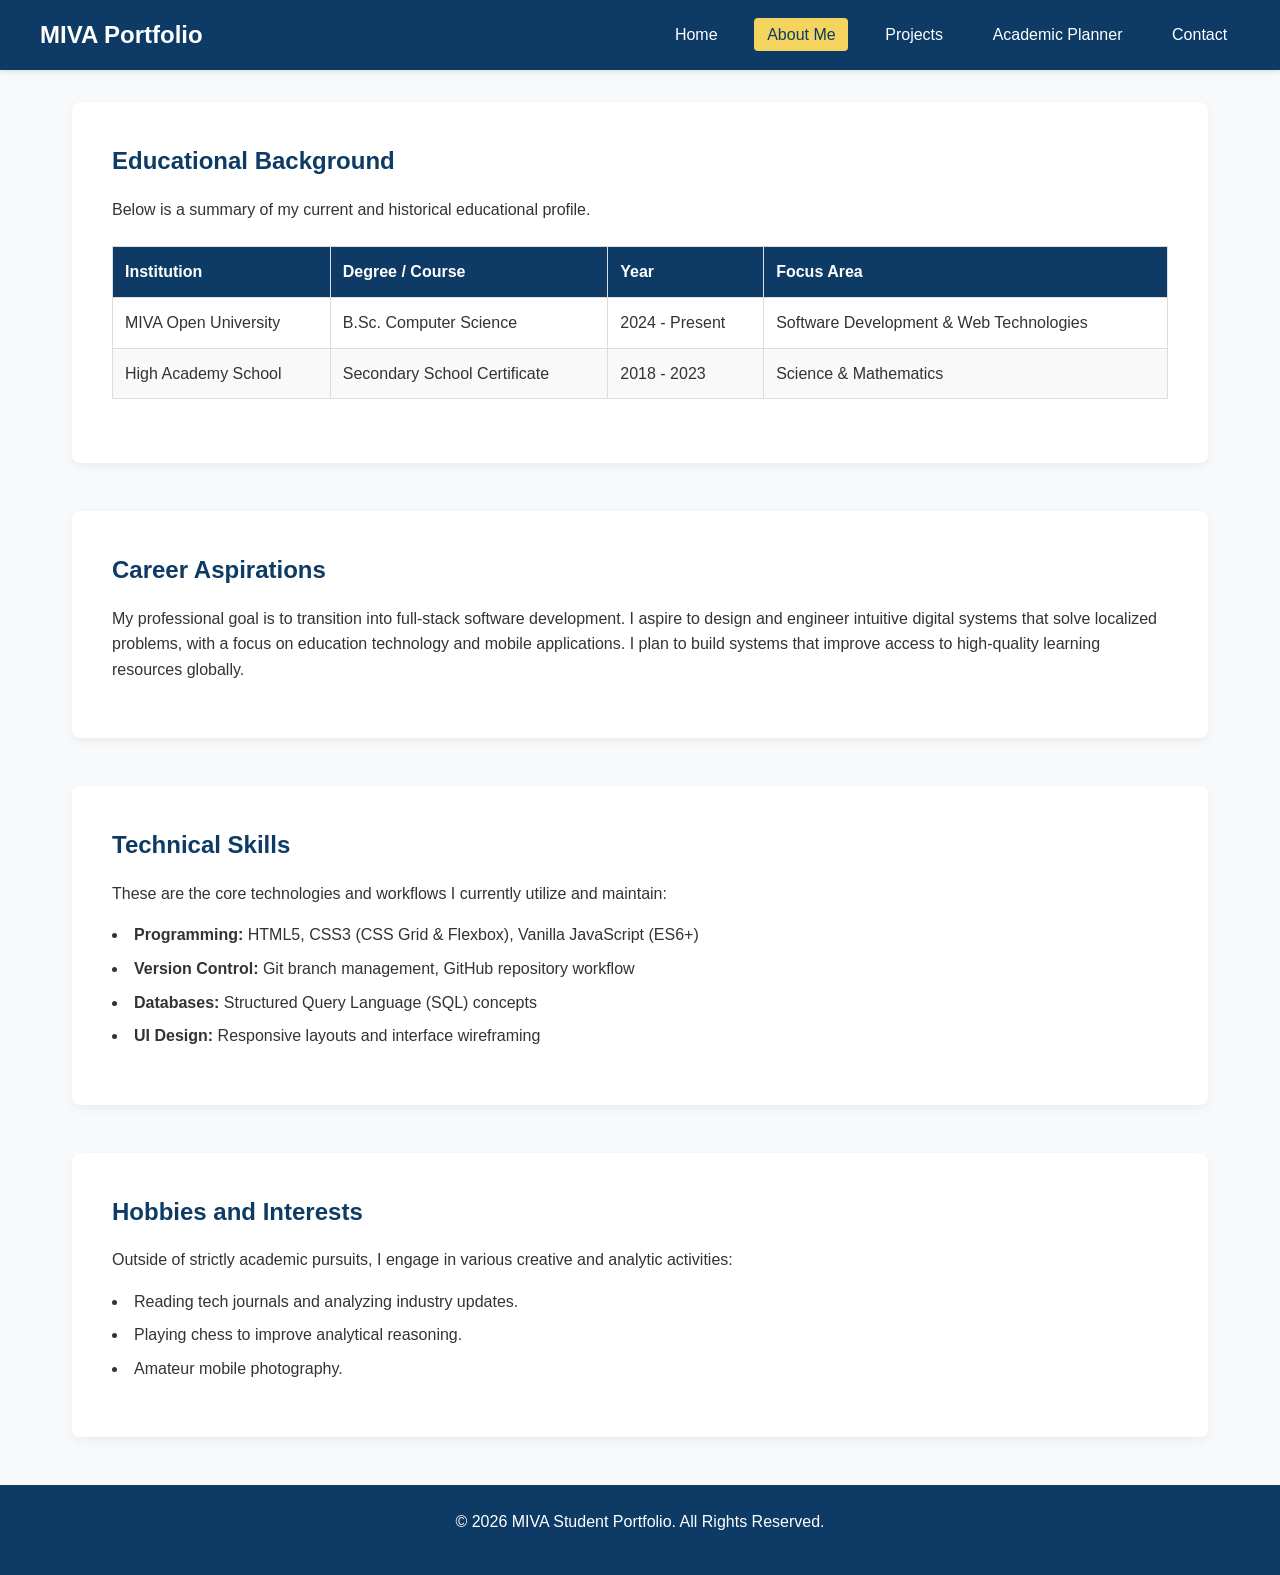
==== about.html @ d3a8c4e1 "Initial commit" ====
<!DOCTYPE html>
<html lang="en">
<head>
  <meta charset="UTF-8">
  <meta name="viewport" content="width=device-width, initial-scale=1.0">
  <title>About Me - Academic Portfolio</title>
  <link rel="stylesheet" href="styles.css">
</head>
<body>

  <header>
    <div class="nav-container">
      <div class="logo">MIVA Portfolio</div>

      <nav>
        <ul id="nav-list">
          <li><a href="index.html">Home</a></li>
          <li><a href="about.html" class="active">About Me</a></li>
          <li><a href="projects.html">Projects</a></li>
          <li><a href="planner.html">Academic Planner</a></li>
          <li><a href="contact.html">Contact</a></li>
        </ul>
      </nav>

      <!-- Hamburger Toggle Button (Placed last to occupy the far right on mobile) -->
      <button class="hamburger" id="hamburger" aria-label="Toggle Navigation Menu">
        <span></span>
        <span></span>
        <span></span>
      </button>
    </div>
  </header>

  <main>
    <section>
      <h2>Educational Background</h2>
      <p>Below is a summary of my current and historical educational profile.</p>

      <!-- HTML Table Element Requirement -->
      <table>
        <thead>
          <tr>
            <th>Institution</th>
            <th>Degree / Course</th>
            <th>Year</th>
            <th>Focus Area</th>
          </tr>
        </thead>
        <tbody>
          <tr>
            <td>MIVA Open University</td>
            <td>B.Sc. Computer Science</td>
            <td>2024 - Present</td>
            <td>Software Development & Web Technologies</td>
          </tr>
          <tr>
            <td>High Academy School</td>
            <td>Secondary School Certificate</td>
            <td>2018 - 2023</td>
            <td>Science & Mathematics</td>
          </tr>
        </tbody>
      </table>
    </section>

    <section>
      <h2>Career Aspirations</h2>
      <p>My professional goal is to transition into full-stack software development. I aspire to design and engineer intuitive digital systems that solve localized problems, with a focus on education technology and mobile applications. I plan to build systems that improve access to high-quality learning resources globally.</p>
    </section>

    <section>
      <h2>Technical Skills</h2>
      <p>These are the core technologies and workflows I currently utilize and maintain:</p>
      <!-- HTML List Element Requirement -->
      <ul class="custom-list">
        <li><strong>Programming:</strong> HTML5, CSS3 (CSS Grid & Flexbox), Vanilla JavaScript (ES6+)</li>
        <li><strong>Version Control:</strong> Git branch management, GitHub repository workflow</li>
        <li><strong>Databases:</strong> Structured Query Language (SQL) concepts</li>
        <li><strong>UI Design:</strong> Responsive layouts and interface wireframing</li>
      </ul>
    </section>

    <section>
      <h2>Hobbies and Interests</h2>
      <p>Outside of strictly academic pursuits, I engage in various creative and analytic activities:</p>
      <ul class="custom-list">
        <li>Reading tech journals and analyzing industry updates.</li>
        <li>Playing chess to improve analytical reasoning.</li>
        <li>Amateur mobile photography.</li>
      </ul>
    </section>
  </main>

  <footer>
    <p>&copy; 2026 MIVA Student Portfolio. All Rights Reserved.</p>
  </footer>

  <script src="script.js"></script>
</body>
</html>
---- styles.css ----
/* Color Palette & Variables */
:root {
  --primary-color: #0d3b66;
  --secondary-color: #f4d35e;
  --accent-color: #ee964b;
  --bg-color: #f7f9fa;
  --text-color: #333333;
  --card-bg: #ffffff;
  --success-color: #2ec4b6;
  --danger-color: #e71d36;
  --font-family: 'Segoe UI', Tahoma, Geneva, Verdana, sans-serif;
}

/* Base resets */
* {
  box-sizing: border-box;
  margin: 0;
  padding: 0;
}

body {
  font-family: var(--font-family);
  background-color: var(--bg-color);
  color: var(--text-color);
  line-height: 1.6;
}

/* Header & Container */
header {
  background-color: var(--primary-color);
  color: #fff;
  padding: 1rem 2rem;
  position: sticky;
  top: 0;
  z-index: 1000;
  box-shadow: 0 2px 5px rgba(0,0,0,0.1);
}

.nav-container {
  display: flex;
  justify-content: space-between;
  align-items: center;
  max-width: 1200px;
  margin: 0 auto;
  position: relative; /* Anchors absolute-positioned children on mobile */
}

.logo {
  font-size: 1.5rem;
  font-weight: bold;
}

nav ul {
  list-style: none;
  display: flex;
  gap: 1.5rem;
}

nav ul li a {
  color: #fff;
  text-decoration: none;
  font-weight: 500;
  padding: 0.5rem 0.8rem;
  border-radius: 4px;
  transition: background-color 0.3s ease, color 0.3s ease;
}

nav ul li a:hover, nav ul li a.active {
  color: var(--primary-color);
  background-color: var(--secondary-color);
}

/* Hamburger Button Styling */
.hamburger {
  display: none; /* Hidden on desktop viewports */
  flex-direction: column;
  justify-content: space-between;
  width: 25px;
  height: 18px;
  background: transparent;
  border: none;
  cursor: pointer;
  padding: 0;
  z-index: 1100;
}

.hamburger span {
  width: 100%;
  height: 3px;
  background-color: #fff;
  border-radius: 2px;
  transition: transform 0.3s ease-in-out, opacity 0.3s ease-in-out;
}

/* Hamburger transformation active animations */
.hamburger.active span:nth-child(1) {
  transform: translateY(7.5px) rotate(45deg);
}

.hamburger.active span:nth-child(2) {
  opacity: 0;
}

.hamburger.active span:nth-child(3) {
  transform: translateY(-7.5px) rotate(-45deg);
}

/* Robust Hero Layout Styles */
.hero {
  display: flex;
  align-items: center;
  justify-content: space-between;
  gap: 2rem;
  padding: 4rem 2rem;
  max-width: 1200px;
  margin: 0 auto;
}

.hero-content {
  flex: 1.5;
}

.badge {
  display: inline-block;
  background-color: var(--secondary-color);
  color: var(--primary-color);
  font-weight: 700;
  font-size: 0.8rem;
  text-transform: uppercase;
  padding: 0.3rem 0.8rem;
  border-radius: 20px;
  margin-bottom: 1rem;
}

.welcome-msg {
  font-size: 1.3rem;
  margin-bottom: 1.5rem;
  color: var(--accent-color);
  font-weight: 600;
}

.student-meta {
  background-color: #f0f4f8;
  padding: 1.5rem;
  border-left: 4px solid var(--primary-color);
  border-radius: 0 8px 8px 0;
  margin-bottom: 2rem;
}

.student-meta p {
  margin-bottom: 0.5rem;
  font-size: 0.95rem;
}

.student-meta p:last-child {
  margin-bottom: 0;
}

/* Action Buttons */
.quick-contact {
  display: flex;
  gap: 1rem;
}

.btn-primary, .btn-secondary {
  text-decoration: none;
  padding: 0.8rem 1.5rem;
  border-radius: 4px;
  font-weight: 600;
  transition: background-color 0.3s, transform 0.2s;
}

.btn-primary {
  background-color: var(--primary-color);
  color: #fff;
}

.btn-primary:hover {
  background-color: #082540;
}

.btn-secondary {
  background-color: transparent;
  color: var(--primary-color);
  border: 2px solid var(--primary-color);
}

.btn-secondary:hover {
  background-color: var(--primary-color);
  color: #fff;
}

.hero-image {
  flex: 1;
  text-align: center;
}

.hero-image img {
  max-width: 100%;
  width: 280px;
  height: 280px;
  border-radius: 50%;
  object-fit: cover;
  border: 5px solid var(--primary-color);
  box-shadow: 0 4px 15px rgba(0,0,0,0.1);
}

/* Academic Highlights Layout */
.highlights-section {
  text-align: center;
}

.highlights-grid {
  display: grid;
  grid-template-columns: repeat(auto-fit, minmax(280px, 1fr));
  gap: 2rem;
  margin-top: 2rem;
}

.highlight-card {
  background-color: #fdfdfd;
  padding: 2rem;
  border-radius: 8px;
  box-shadow: 0 2px 8px rgba(0,0,0,0.05);
  border: 1px solid #eee;
  transition: transform 0.3s;
}

.highlight-card:hover {
  transform: translateY(-5px);
}

.icon-holder {
  font-size: 2.5rem;
  margin-bottom: 1rem;
}

/* Layout Containers */
main {
  max-width: 1200px;
  margin: 2rem auto;
  padding: 0 2rem;
  min-height: 75vh;
}

section {
  margin-bottom: 3rem;
  background-color: var(--card-bg);
  padding: 2.5rem;
  border-radius: 8px;
  box-shadow: 0 4px 10px rgba(0,0,0,0.05);
}

h1, h2, h3 {
  margin-bottom: 1rem;
  color: var(--primary-color);
}

p {
  margin-bottom: 1rem;
}

/* Multimedia Area styling */
.multimedia-container {
  margin-top: 2rem;
  border-top: 1px solid #eee;
  padding-top: 1.5rem;
}

.multimedia-caption {
  font-size: 0.9rem;
  color: #666;
  margin-bottom: 0.5rem;
}

/* Table element formatting */
table {
  width: 100%;
  border-collapse: collapse;
  margin-top: 1.5rem;
  margin-bottom: 1.5rem;
}

table th, table td {
  border: 1px solid #ddd;
  padding: 12px;
  text-align: left;
}

table th {
  background-color: var(--primary-color);
  color: white;
}

table tr:nth-child(even) {
  background-color: #f9f9f9;
}

/* Custom list layout adjustments */
.custom-list {
  list-style-position: inside;
  margin-top: 1rem;
  margin-bottom: 1rem;
}

.custom-list li {
  margin-bottom: 0.5rem;
}

/* Projects Grid (CSS Grid) */
.projects-grid {
  display: grid;
  grid-template-columns: repeat(auto-fit, minmax(300px, 1fr));
  gap: 2rem;
  margin-top: 2rem;
}

.project-card {
  background: var(--card-bg);
  border-radius: 8px;
  overflow: hidden;
  box-shadow: 0 4px 8px rgba(0,0,0,0.1);
  transition: transform 0.3s ease, box-shadow 0.3s ease;
  display: flex;
  flex-direction: column;
}

.project-card:hover {
  transform: translateY(-5px);
  box-shadow: 0 8px 16px rgba(0,0,0,0.15);
}

.project-img {
  width: 100%;
  height: 200px;
  object-fit: cover;
}

.project-details {
  padding: 1.5rem;
  display: flex;
  flex-direction: column;
  flex-grow: 1;
}

.project-details h3 {
  font-size: 1.25rem;
  margin-bottom: 0.8rem;
}

.project-link {
  margin-top: auto;
  color: var(--primary-color);
  font-weight: 600;
  text-decoration: none;
  transition: color 0.3s;
}

.project-link:hover {
  color: var(--accent-color);
}

/* Academic Planner Styling */
.planner-form {
  display: flex;
  gap: 1rem;
  margin-bottom: 2rem;
}

.planner-form input[type="text"] {
  flex: 1;
  padding: 0.8rem;
  border: 1px solid #ccc;
  border-radius: 4px;
}

.planner-form button {
  padding: 0.8rem 1.5rem;
  background-color: var(--primary-color);
  color: white;
  border: none;
  border-radius: 4px;
  cursor: pointer;
  transition: background-color 0.3s;
}

.planner-form button:hover {
  background-color: #082540;
}

.task-list {
  list-style-type: none;
  padding: 0;
}

.task-item {
  display: flex;
  justify-content: space-between;
  align-items: center;
  background-color: #f9f9f9;
  padding: 1rem;
  border-left: 5px solid var(--accent-color);
  margin-bottom: 1rem;
  border-radius: 0 4px 4px 0;
  transition: all 0.3s ease;
}

.task-item.completed {
  border-left-color: var(--success-color);
  opacity: 0.7;
}

.task-item.completed .task-text {
  text-decoration: line-through;
}

.task-actions button {
  margin-left: 0.5rem;
  padding: 0.4rem 0.8rem;
  border: none;
  border-radius: 3px;
  cursor: pointer;
}

.complete-btn {
  background-color: var(--success-color);
  color: white;
}

.delete-btn {
  background-color: var(--danger-color);
  color: white;
}

/* Contact Form Layout Design */
.contact-form {
  max-width: 600px;
  margin: 0 auto;
  display: flex;
  flex-direction: column;
  gap: 1.2rem;
}

.form-group {
  display: flex;
  flex-direction: column;
  gap: 0.5rem;
}

.form-group label {
  font-weight: 600;
}

.form-group input, .form-group textarea {
  padding: 0.8rem;
  border: 1px solid #ccc;
  border-radius: 4px;
  font-family: inherit;
  font-size: 1rem;
}

.form-group textarea {
  resize: vertical;
  height: 150px;
}

.contact-form button {
  padding: 1rem;
  background-color: var(--primary-color);
  color: white;
  border: none;
  border-radius: 4px;
  font-size: 1rem;
  cursor: pointer;
  transition: background-color 0.3s;
}

.contact-form button:hover {
  background-color: #082540;
}

.error-message {
  color: var(--danger-color);
  font-weight: bold;
  margin-top: 1rem;
  display: none;
  background-color: #fde8e8;
  padding: 0.8rem;
  border-left: 5px solid var(--danger-color);
  border-radius: 4px;
}

.success-message {
  color: var(--success-color);
  font-weight: bold;
  margin-top: 1rem;
  display: none;
  background-color: #e6f9f6;
  padding: 0.8rem;
  border-left: 5px solid var(--success-color);
  border-radius: 4px;
}

/* Global Footer styling */
footer {
  background-color: var(--primary-color);
  color: #fff;
  text-align: center;
  padding: 1.5rem;
  margin-top: 3rem;
}

/* Mobile Responsiveness Media Queries */
@media (max-width: 768px) {
  .hamburger {
    display: flex; /* Show toggle menu button on mobile screen widths */
  }

  /* Dropdown Menu Configuration */
  nav {
    position: absolute;
    top: 100%;
    left: 0;
    width: 100%;
    background-color: var(--primary-color);
    box-shadow: 0 8px 16px rgba(0, 0, 0, 0.15);
    border-top: 1px solid rgba(255, 255, 255, 0.1);
    border-radius: 0 0 8px 8px;
    overflow: hidden;
    z-index: 1000;

    /* Smooth transition (translation, opacity, visibility) */
    transform: translateY(-15px);
    opacity: 0;
    visibility: hidden;
    transition: transform 0.4s cubic-bezier(0.16, 1, 0.3, 1), opacity 0.3s ease, visibility 0.4s;
  }

  /* Hamburger Menu Toggled State */
  nav.show {
    transform: translateY(0);
    opacity: 1;
    visibility: visible;
  }

  nav ul {
    flex-direction: column;
    gap: 0;
    padding: 0;
  }

  nav ul li {
    width: 100%;
    text-align: center;
  }

  nav ul li a {
    display: block;
    width: 100%;
    padding: 1rem;
    border-radius: 0;
    border-bottom: 1px solid rgba(255, 255, 255, 0.05);
  }

  /* Structural element layouts conversion on smaller screens */
  .hero {
    flex-direction: column;
    text-align: center;
    padding: 2rem 1rem;
  }

  .quick-contact {
    justify-content: center;
  }

  .hero-image {
    order: -1; /* Display portrait above content on screens */
  }

  table {
    display: block;
    overflow-x: auto;
  }
}
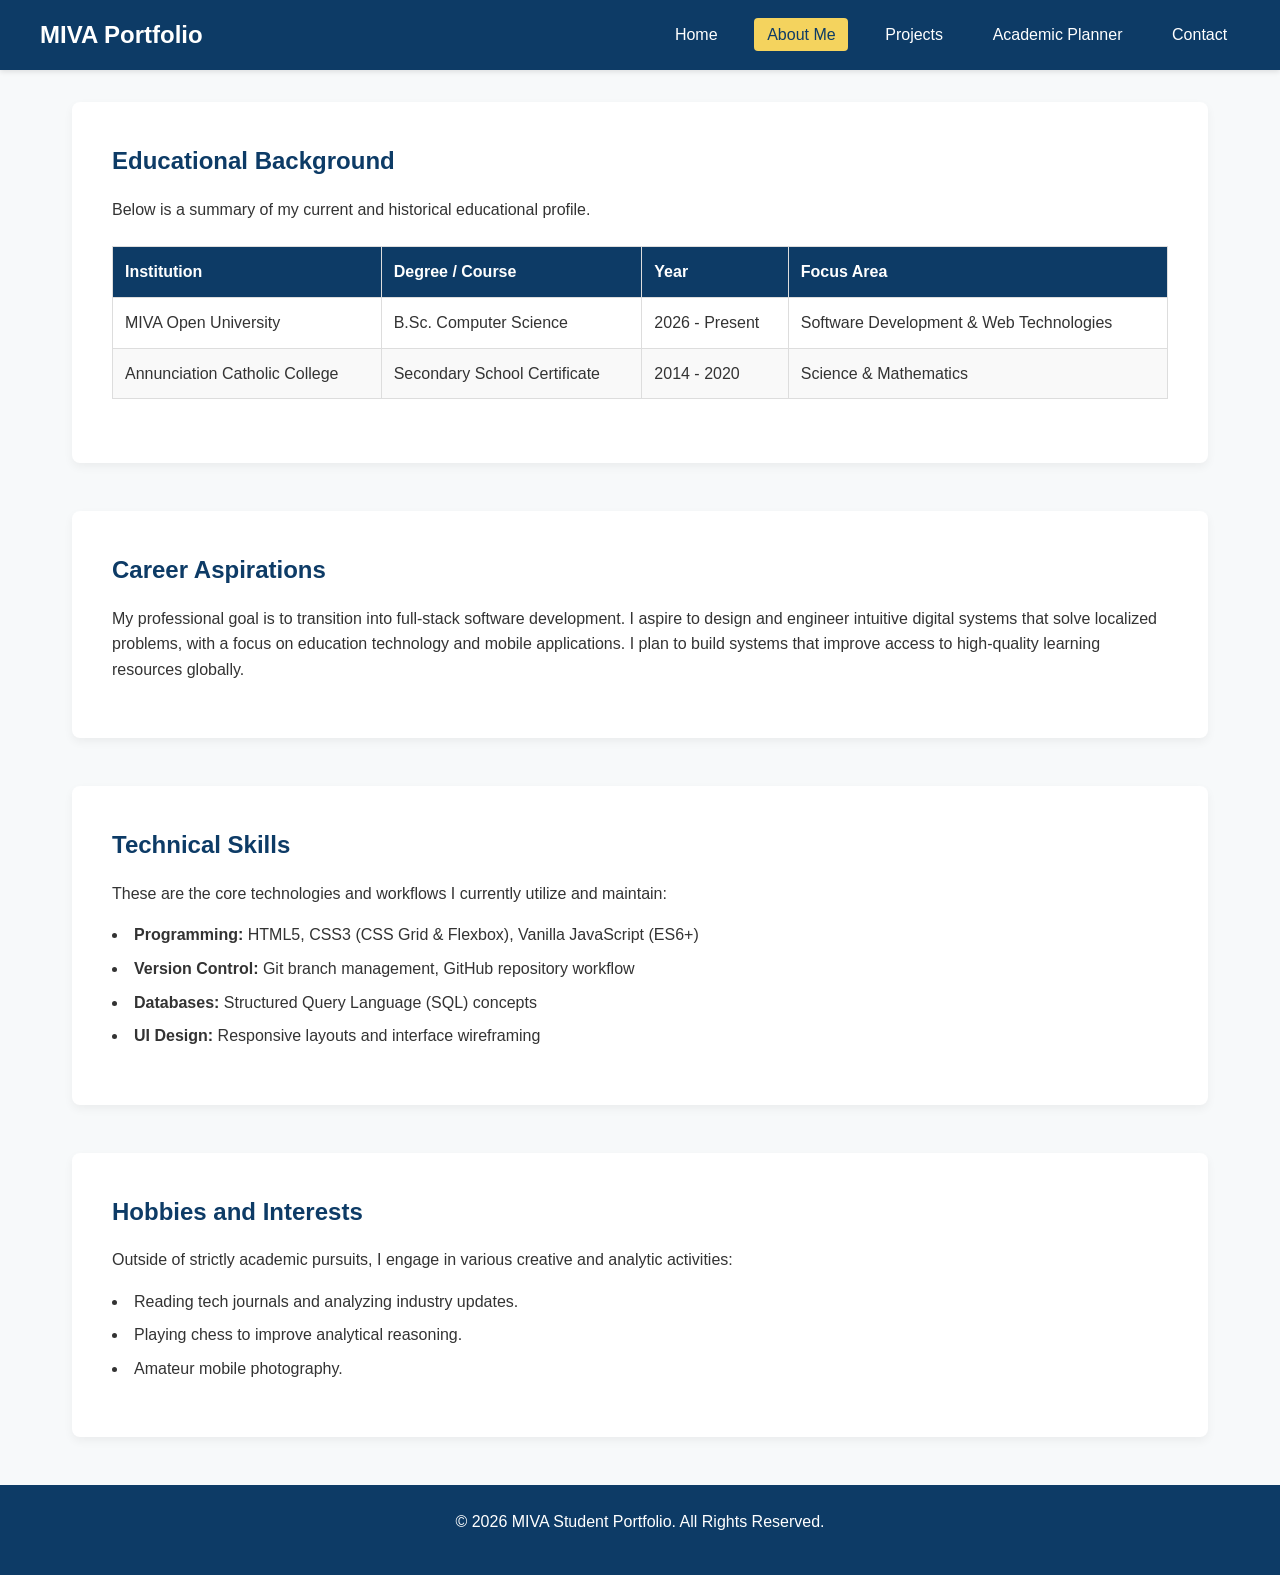
==== commit 035057c0: "Remove custom domain" ====
--- a/about.html
+++ b/about.html
@@ -50,13 +50,13 @@
           <tr>
             <td>MIVA Open University</td>
             <td>B.Sc. Computer Science</td>
-            <td>2024 - Present</td>
+            <td>2026 - Present</td>
             <td>Software Development & Web Technologies</td>
           </tr>
           <tr>
-            <td>High Academy School</td>
+            <td>Annunciation Catholic College</td>
             <td>Secondary School Certificate</td>
-            <td>2018 - 2023</td>
+            <td>2014 - 2020</td>
             <td>Science & Mathematics</td>
           </tr>
         </tbody>
